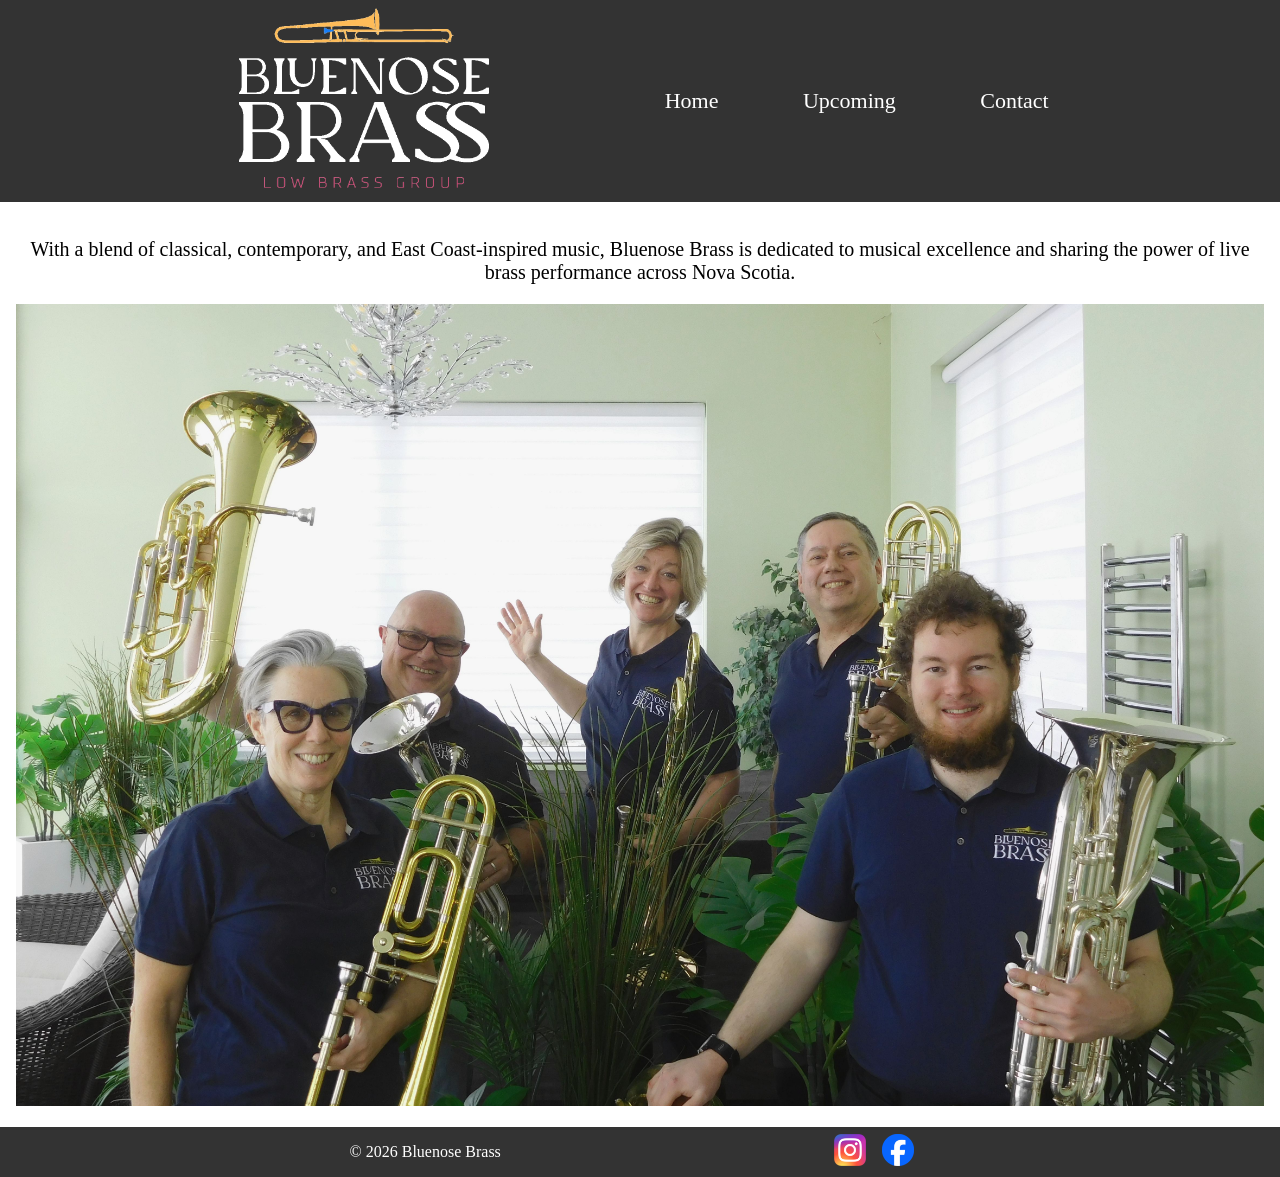
==== index.html @ d305cb2e "Add files for site" ====
<!DOCTYPE html>
<html lang="en">

<head>
    <meta charset="UTF-8">
    <title>Bluenose Brass</title>
    <link href="styles.css" rel="stylesheet">
    <meta name="viewport" content="width=device-width,initial-scale=1">
    <script src="script.js"></script>
</head>

<body>
    <div class="menubanner">
        <div class="logoname">
            <a href="index.html">
                <img src="img/bb.png" alt="Bluenose Brass logo" class="logo" alt="Bluenose Brass Logo">
            </a>
        </div>
        <nav class="menuoptions">
            <a href="index.html" class="navbutton">Home</a>
            <a href="upcoming.html" class="navbutton">Upcoming</a>
            <a href="contact.html" class="navbutton">Contact</a>
            <a href="javascript:void(0);" class="icon" onclick="menuFunction()">&#9776</a>
        </nav>
    </div>
    <div class="mobilenav" id="menu">
        <a href="index.html" class="navbutton">Home</a>
        <a href="upcoming.html" class="navbutton">Upcoming</a>
        <a href="contact.html" class="navbutton">Contact</a>
    </div>
    <div class="maintext">
        <p>With a blend of classical, contemporary, and East Coast-inspired music, Bluenose Brass is dedicated to musical excellence and sharing the power of live brass performance across Nova Scotia.</p>
        <img src="img/Group01.jpg" alt="Bluenose Brass group photo">
    </div>
    <footer class="footer">
        <div class="copyright">
            <p>© 2026 Bluenose Brass</p>
        </div>
        <div class="iconlinks">
            <a href="https://www.instagram.com/bluenosebrassns/">
                <img src="img/Instagram_logo_2016.svg.png" alt="Instagram">
            </a>
            <a href="https://www.facebook.com/people/Bluenose-Brass/61586311084756/">
                <img src="img/2023_Facebook_icon.svg.png" alt="Facebook">
            </a>
        </div>
    </footer>
</body>

</html>
---- styles.css ----
:root {
    --colour1: black;
    --colour2: blue;
    --colour3: #333;
    --colour4: white;
}

body {
    margin: 0;
    padding: 0;
    text-align: center;
}

img {
    max-width: 100%
}

.logo {
    height: 195;
    width: 291;
    padding-left: 32px;
}

a {
    text-decoration: none;
}

.menubanner {
    font-size: 22px;
    display: flex;
    flex-direction: row;
    align-items: center;
    top: 0;
    background-color: var(--colour3);
    overflow: hidden;
    justify-content: space-evenly;
    max-height: 25%;
}

.logoname {
    color: var(--colour4);
    width: 250px;
    margin: 8px;
}

.maintext {
    padding: 16px;
    min-height: calc(100vh - 288px);
    font-size: 20px;
}

.video {
    max-width: 50%;
    max-height: 50%;
}

@media only screen and (min-width: 1200px) {
    .menuoptions {
        width: 30%;
    }
}

@media only screen and (max-width: 1199px) {
    .menuoptions {
        width: 40%;
    }
}

.menuoptions {
    display: flex;
    justify-content: flex-end;
    justify-content: space-between;
    float: right;
    padding-right: 16px;
    margin-right: 16px;
}

.menuoptions a:last-child {
    display: none;
}

.navbutton {
    color: var(--colour4);
}

.footer {
    background-color: var(--colour3);
    color: var(--colour4);
    padding: 0;
    width: 100%;
    overflow: hidden;
    display: flex;
    justify-content: space-evenly;
    align-items: center;
}

.iconlinks {
    max-width: 80px;
    display: flex;
    justify-content: space-between;
    margin-right: 32px;
    column-gap: 16px;
}

.copyright {
    margin-left: 16px;
}

.mobilenav {
    display: none;
    background-color: var(--colour3);
}

.mobilenav.responsive {
    display: flex;
    flex-direction: column;
    padding: 16px;
    justify-content: space-between;
    min-height: 240px;
    font-size: 24px;
}

@media screen and (max-width: 900px) {
    .menuoptions a:not(:last-child) {
        display: none;
    }

    .menuoptions a.icon {
        color: var(--colour4);
        display: block;
        float: right;
        position: relative;
        left: 20vw;
        font-size: 32px;
    }
}
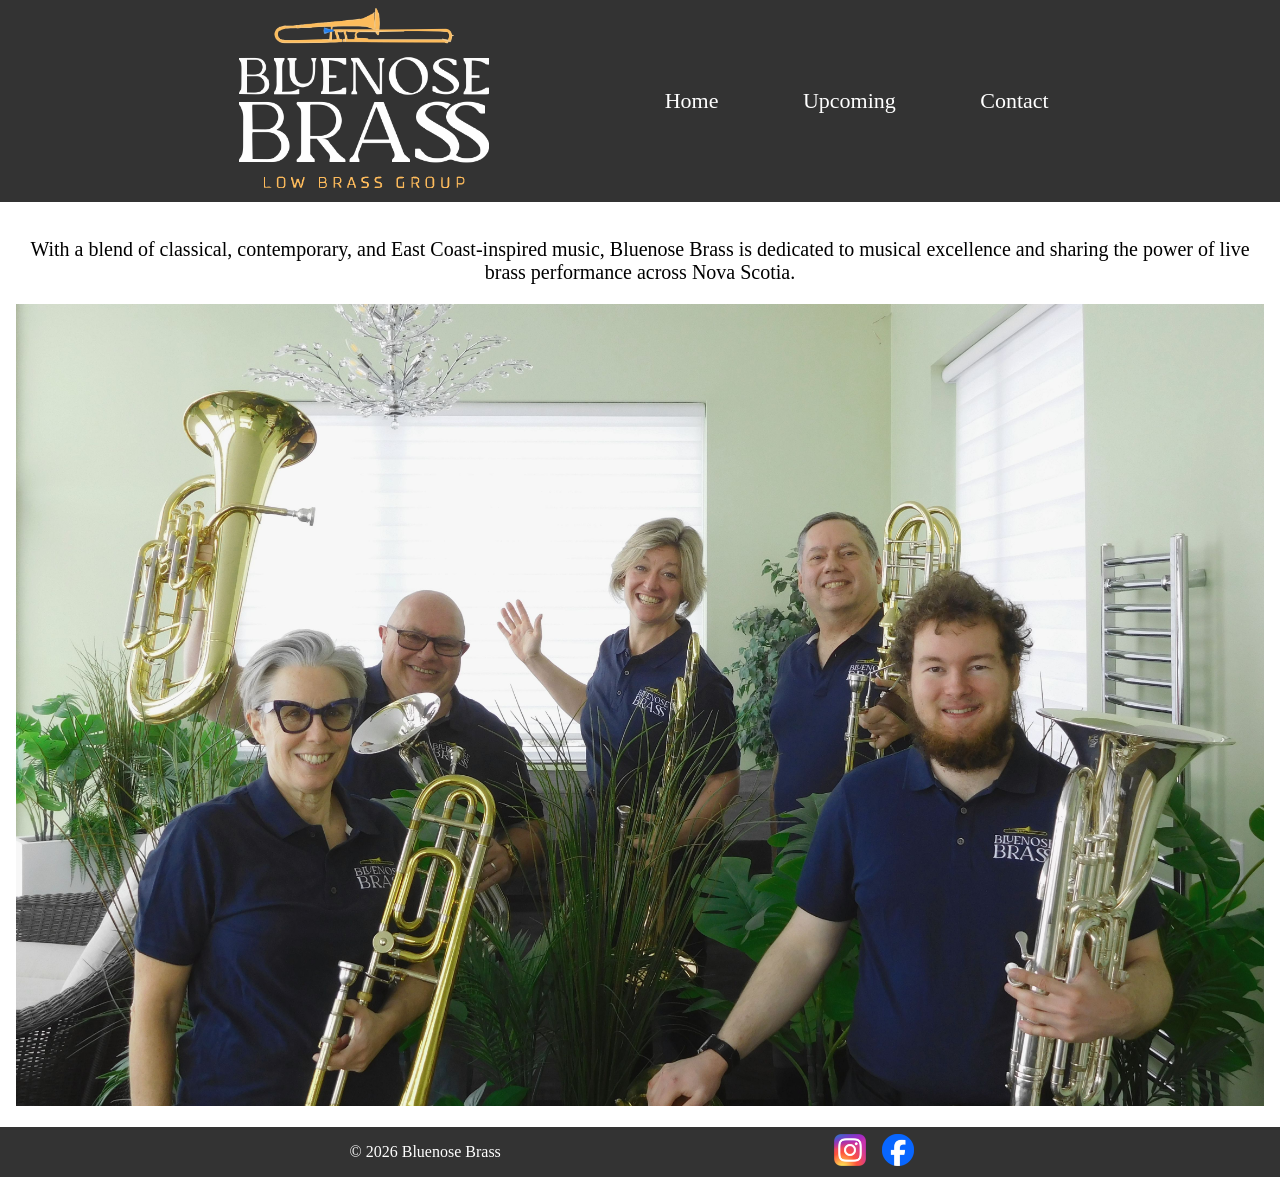
==== commit 039a7adc: "Update index.html" ====
--- a/index.html
+++ b/index.html
@@ -6,6 +6,7 @@
     <title>Bluenose Brass</title>
     <link href="styles.css" rel="stylesheet">
     <meta name="viewport" content="width=device-width,initial-scale=1">
+    <link rel="icon" href="img/bbicon.jpg">
     <script src="script.js"></script>
 </head>
 
@@ -47,4 +48,4 @@
     </footer>
 </body>
 
-</html>+</html>
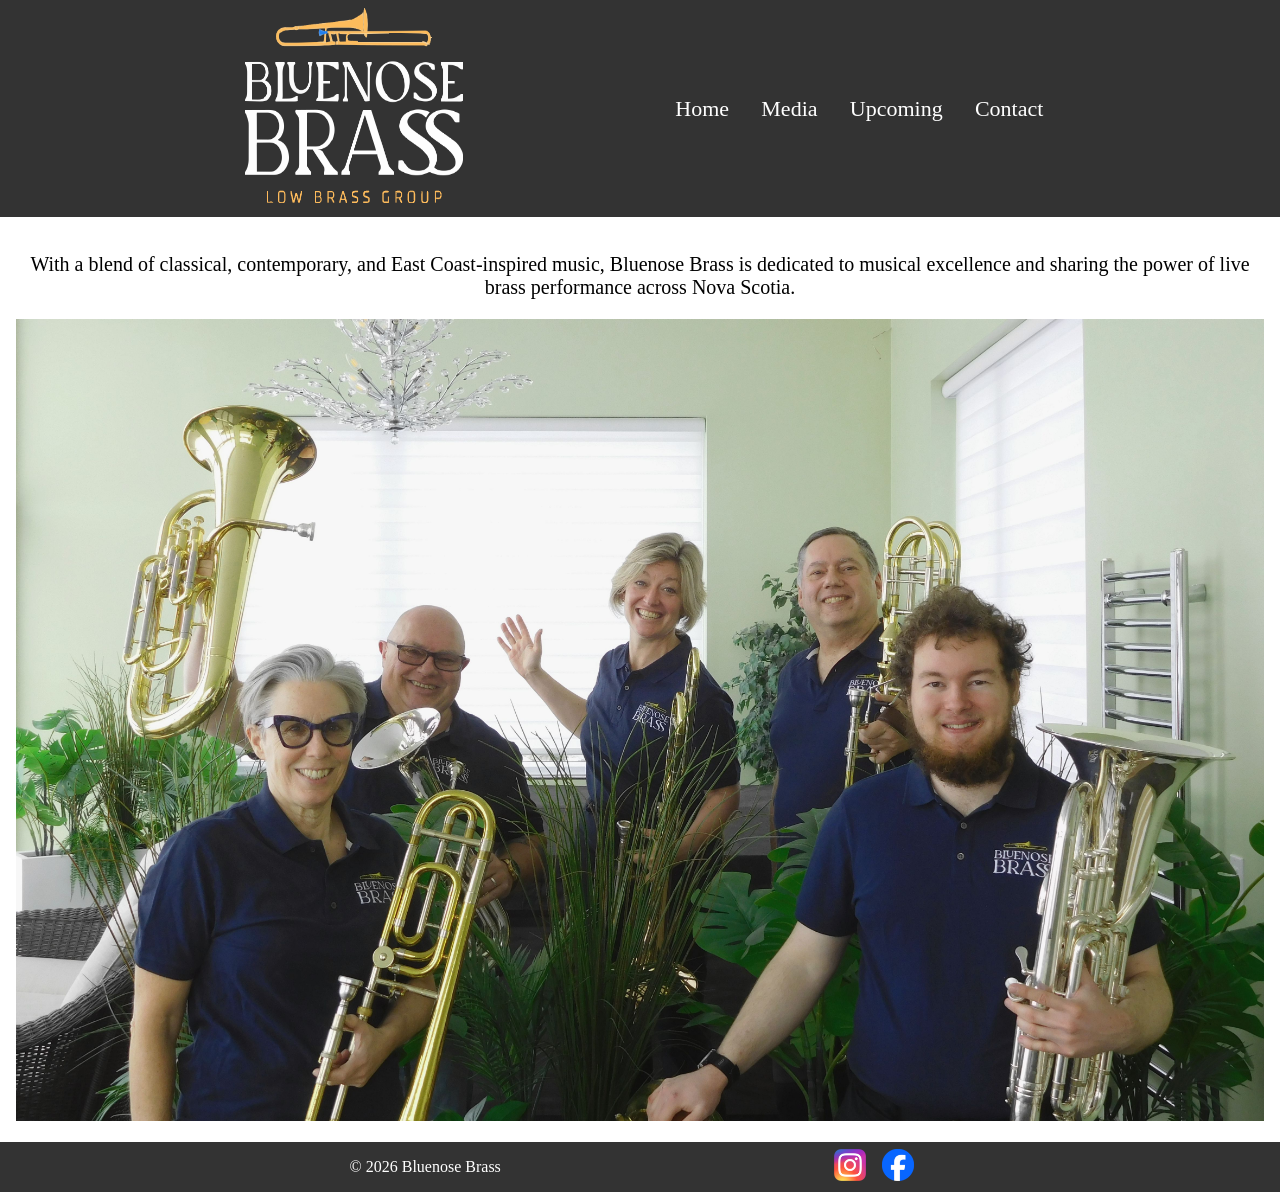
==== commit eeb520b0: "Set branch for website" ====
--- a/index.html
+++ b/index.html
@@ -6,7 +6,6 @@
     <title>Bluenose Brass</title>
     <link href="styles.css" rel="stylesheet">
     <meta name="viewport" content="width=device-width,initial-scale=1">
-    <link rel="icon" href="img/bbicon.jpg">
     <script src="script.js"></script>
 </head>
 
@@ -19,6 +18,7 @@
         </div>
         <nav class="menuoptions">
             <a href="index.html" class="navbutton">Home</a>
+            <a href="media.html" class="navbutton">Media</a>
             <a href="upcoming.html" class="navbutton">Upcoming</a>
             <a href="contact.html" class="navbutton">Contact</a>
             <a href="javascript:void(0);" class="icon" onclick="menuFunction()">&#9776</a>
@@ -26,8 +26,10 @@
     </div>
     <div class="mobilenav" id="menu">
         <a href="index.html" class="navbutton">Home</a>
+        <a href="media.html" class="navbutton">Media</a>
         <a href="upcoming.html" class="navbutton">Upcoming</a>
         <a href="contact.html" class="navbutton">Contact</a>
+        
     </div>
     <div class="maintext">
         <p>With a blend of classical, contemporary, and East Coast-inspired music, Bluenose Brass is dedicated to musical excellence and sharing the power of live brass performance across Nova Scotia.</p>
@@ -48,4 +50,4 @@
     </footer>
 </body>
 
-</html>
+</html>
--- a/styles.css
+++ b/styles.css
@@ -3,6 +3,10 @@
     --colour2: blue;
     --colour3: #333;
     --colour4: white;
+}
+
+* {
+  box-sizing: border-box;
 }
 
 body {
@@ -16,13 +20,20 @@
 }
 
 .logo {
-    height: 195;
-    width: 291;
+    height: 195px;
+    width: 291px;
     padding-left: 32px;
 }
 
 a {
     text-decoration: none;
+}
+
+p.events {
+    max-width: 70%;
+    position: relative;
+    left: 50%;
+    transform: translateX(-50%);
 }
 
 .menubanner {
@@ -45,13 +56,20 @@
 
 .maintext {
     padding: 16px;
-    min-height: calc(100vh - 288px);
+    min-height: calc(100vh - 272px);
     font-size: 20px;
 }
 
 .video {
     max-width: 50%;
     max-height: 50%;
+    position: relative;
+    left: 50%;
+    transform: translateX(-66%);
+}
+
+.desctext {
+    font-size: small;
 }
 
 @media only screen and (min-width: 1200px) {
@@ -133,4 +151,46 @@
         left: 20vw;
         font-size: 32px;
     }
+}
+
+
+
+
+div.gallery {
+  display: flex;
+  flex-wrap: wrap;
+  justify-content: center;
+}
+
+div.gallery-item {
+  margin: 5px;
+  border: 1px solid #ccc;
+  width: calc(25% - 20px);
+  
+}
+
+div.gallery-item:hover {
+  border: 1px solid #777;
+}
+
+div.gallery-item img {
+  width: 100%;
+  height: auto;
+}
+
+div.gallery-item div.desc {
+  padding: 15px;
+  text-align: center;
+}
+
+@media only screen and (max-width: 768px) {
+  div.gallery-item {
+    width: calc(50% - 20px);
+  }
+}
+
+@media only screen and (max-width: 480px) {
+  div.gallery-item {
+    width: calc(100% - 20px);
+  }
 }
